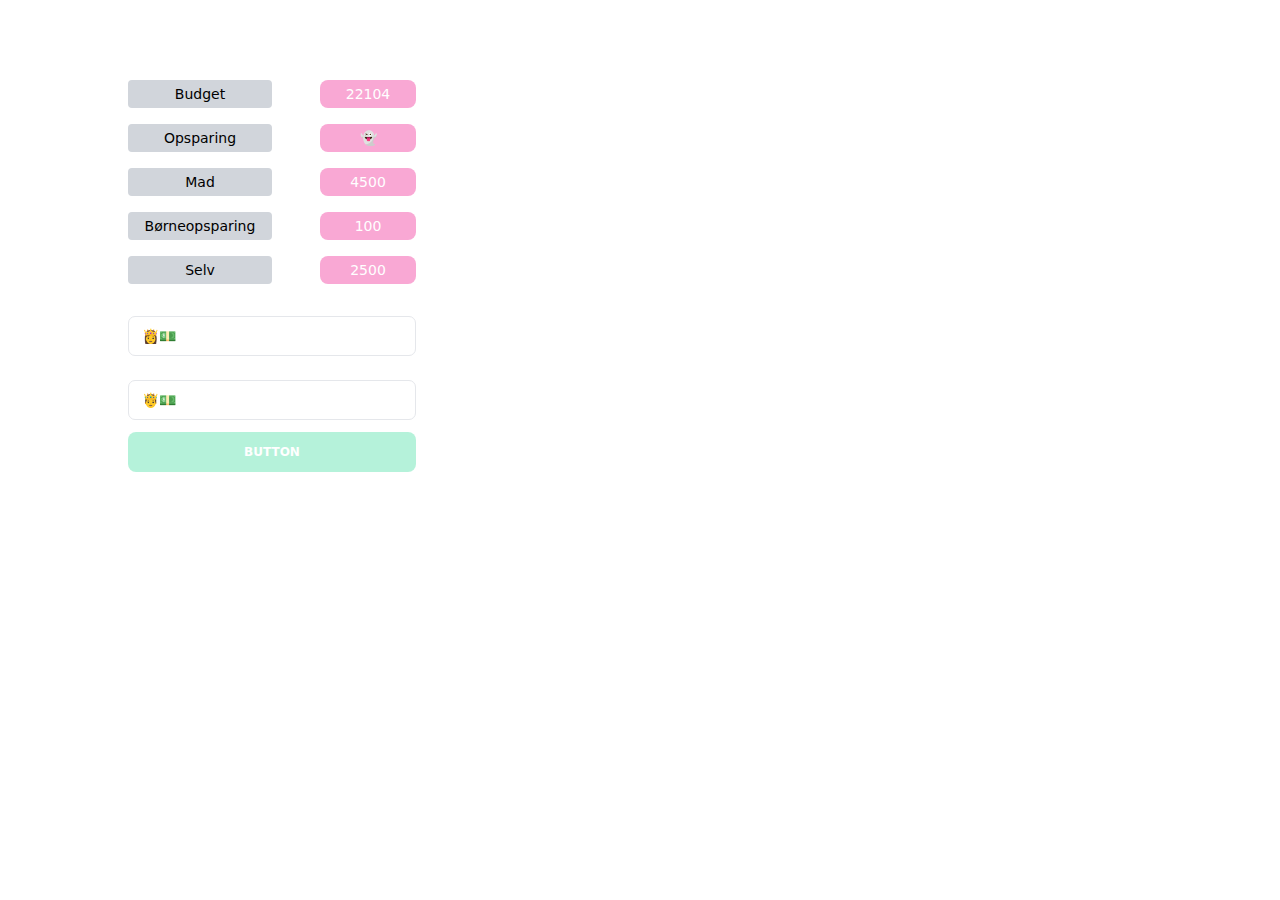
==== index.html @ 0c0a8c0a "Webapp capability fixes" ====
<!doctype html>
<html lang="en">
    <head>
        <meta charset="UTF-8" />
        <meta name="viewport" content="width=device-width, initial-scale=1.0" />
        <meta http-equiv="X-UA-Compatible" content="ie=edge" />
        <meta name="apple-mobile-web-app-capable" content="yes">
        <meta name="apple-mobile-web-app-status-bar-style" content="white">
        <meta name="apple-mobile-web-app-title" content="Budget app">
        <title>Budget</title>
        <link rel="icon" type="image/x-icon" href="/budget/favicon.ico">
        <link rel="stylesheet" href="assets/css/material-tailwind.css" />
        <link rel="manifest" href="/budget/manifest.json" />
        <link rel="apple-touch-icon" href="/budget/192x192.png" />
        <script src="assets/js/tw.js"></script>
        <script src="assets/js/ripple.js"></script>
        <script src="assets/js/budget.js"></script>
        <base href="/" />
    </head>

    <body>
        <div
            class="container flex flex-col lg:flex-row items-center justify-center mx-0 mt-6 lg:mx-32 lg:mt-20 space-y-6 lg:space-y-0 lg:space-x-6"
        >
            <div class="flex flex-col w-72">
                <!-- component -->
                <div class="relative w-72">
                    <div class="mb-8 relative space-y-4">
                        <div
                            class="bg-white rounded-lg flex items-center justify-between space-x-8"
                        >
                            <div
                                class="flex-1 flex justify-between items-center"
                            >
                                <div
                                    class="flex p-1 content-center w-36 bg-gray-300 rounded"
                                >
                                    <span class="m-auto text-sm">Budget</span>
                                </div>
                                <div
                                    class="flex p-1 content-center w-24 rounded-lg bg-pink-300"
                                >
                                    <span
                                        id="minimumBudget"
                                        class="m-auto text-sm text-white"
                                        ><span class="loader">👻</span></span
                                    >
                                </div>
                            </div>
                        </div>
                        <div
                            class="bg-white rounded-lg flex items-center justify-between space-x-8"
                        >
                            <div
                                class="flex-1 flex justify-between items-center"
                            >
                                <div
                                    class="flex p-1 content-center w-36 bg-gray-300 rounded"
                                >
                                    <span class="m-auto text-sm"
                                        >Opsparing</span
                                    >
                                </div>
                                <div
                                    class="flex p-1 content-center w-24 rounded-lg bg-pink-300"
                                >
                                    <span
                                        id="minimumSaving"
                                        class="m-auto text-sm text-white"
                                        ><span class="loader">👻</span></span
                                    >
                                </div>
                            </div>
                        </div>
                        <div
                            class="bg-white rounded-lg flex items-center justify-between space-x-8"
                        >
                            <div
                                class="flex-1 flex justify-between items-center"
                            >
                                <div
                                    class="flex p-1 content-center w-36 bg-gray-300 rounded"
                                >
                                    <span class="m-auto text-sm">Mad</span>
                                </div>
                                <div
                                    class="flex p-1 content-center w-24 rounded-lg bg-pink-300"
                                >
                                    <span
                                        id="minimumFood"
                                        class="m-auto text-sm text-white"
                                        ><span class="loader">👻</span></span
                                    >
                                </div>
                            </div>
                        </div>
                        <div
                            class="bg-white rounded-lg flex items-center justify-between space-x-8"
                        >
                            <div
                                class="flex-1 flex justify-between items-center"
                            >
                                <div
                                    class="flex p-1 content-center w-36 bg-gray-300 rounded"
                                >
                                    <span class="m-auto text-sm"
                                        >Børneopsparing</span
                                    >
                                </div>
                                <div
                                    class="flex p-1 content-center w-24 rounded-lg bg-pink-300"
                                >
                                    <span
                                        id="minimumMubbi"
                                        class="m-auto text-sm text-white"
                                        ><span class="loader">👻</span></span
                                    >
                                </div>
                            </div>
                        </div>
                        <div
                            class="bg-white rounded-lg flex items-center justify-between space-x-8"
                        >
                            <div
                                class="flex-1 flex justify-between items-center"
                            >
                                <div
                                    class="flex p-1 content-center w-36 bg-gray-300 rounded"
                                >
                                    <span class="m-auto text-sm">Selv</span>
                                </div>
                                <div
                                    class="flex p-1 content-center w-24 rounded-lg bg-pink-300"
                                >
                                    <span
                                        id="maximumSelf"
                                        class="m-auto text-sm text-white"
                                        ><span class="loader">👻</span></span
                                    >
                                </div>
                            </div>
                        </div>
                    </div>
                </div>

                <!-- component -->
                <div class="flex w-72 flex-col gap-6">
                    <div class="relative h-10 w-full min-w-[200px]">
                        <input
                            id="idaIncome"
                            class="peer h-full w-full rounded-[7px] border border-blue-gray-200 bg-transparent px-3 py-2.5 font-sans text-sm font-normal text-blue-gray-700 outline outline-0 transition-all placeholder-shown:border placeholder-shown:border-blue-gray-200 placeholder-shown:border-t-blue-gray-200 focus:border-2 focus:border-pink-500 focus:border-t-transparent focus:outline-0 disabled:border-0 disabled:bg-blue-gray-50"
                            placeholder=" "
                        />
                        <label
                            class="before:content[' '] after:content[' '] pointer-events-none absolute left-0 -top-1.5 flex h-full w-full select-none text-[11px] font-normal leading-tight text-blue-gray-400 transition-all before:pointer-events-none before:mt-[6.5px] before:mr-1 before:box-border before:block before:h-1.5 before:w-2.5 before:rounded-tl-md before:border-t before:border-l before:border-blue-gray-200 before:transition-all after:pointer-events-none after:mt-[6.5px] after:ml-1 after:box-border after:block after:h-1.5 after:w-2.5 after:flex-grow after:rounded-tr-md after:border-t after:border-r after:border-blue-gray-200 after:transition-all peer-placeholder-shown:text-sm peer-placeholder-shown:leading-[3.75] peer-placeholder-shown:text-blue-gray-500 peer-placeholder-shown:before:border-transparent peer-placeholder-shown:after:border-transparent peer-focus:text-[11px] peer-focus:leading-tight peer-focus:text-pink-500 peer-focus:before:border-t-2 peer-focus:before:border-l-2 peer-focus:before:border-pink-500 peer-focus:after:border-t-2 peer-focus:after:border-r-2 peer-focus:after:border-pink-500 peer-disabled:text-transparent peer-disabled:before:border-transparent peer-disabled:after:border-transparent peer-disabled:peer-placeholder-shown:text-blue-gray-500"
                        >
                            👸💵
                        </label>
                    </div>
                    <div class="relative h-10 w-full min-w-[200px]">
                        <input
                            id="jeppeIncome"
                            class="peer h-full w-full rounded-[7px] border border-blue-gray-200 bg-transparent px-3 py-2.5 font-sans text-sm font-normal text-blue-gray-700 outline outline-0 transition-all placeholder-shown:border placeholder-shown:border-blue-gray-200 placeholder-shown:border-t-blue-gray-200 focus:border-2 focus:border-indigo-500 focus:border-t-transparent focus:outline-0 disabled:border-0 disabled:bg-blue-gray-50"
                            placeholder=" "
                        />
                        <label
                            class="before:content[' '] after:content[' '] pointer-events-none absolute left-0 -top-1.5 flex h-full w-full select-none text-[11px] font-normal leading-tight text-blue-gray-400 transition-all before:pointer-events-none before:mt-[6.5px] before:mr-1 before:box-border before:block before:h-1.5 before:w-2.5 before:rounded-tl-md before:border-t before:border-l before:border-blue-gray-200 before:transition-all after:pointer-events-none after:mt-[6.5px] after:ml-1 after:box-border after:block after:h-1.5 after:w-2.5 after:flex-grow after:rounded-tr-md after:border-t after:border-r after:border-blue-gray-200 after:transition-all peer-placeholder-shown:text-sm peer-placeholder-shown:leading-[3.75] peer-placeholder-shown:text-blue-gray-500 peer-placeholder-shown:before:border-transparent peer-placeholder-shown:after:border-transparent peer-focus:text-[11px] peer-focus:leading-tight peer-focus:text-indigo-500 peer-focus:before:border-t-2 peer-focus:before:border-l-2 peer-focus:before:border-indigo-500 peer-focus:after:border-t-2 peer-focus:after:border-r-2 peer-focus:after:border-indigo-500 peer-disabled:text-transparent peer-disabled:before:border-transparent peer-disabled:after:border-transparent peer-disabled:peer-placeholder-shown:text-blue-gray-500"
                        >
                            🤴💵
                        </label>
                    </div>
                </div>
                <!-- component -->
                <button
                    id="calcButton"
                    disabled
                    class="middle none center w-72 rounded-lg bg-emerald-300 py-3 px-6 font-sans text-xs font-bold uppercase text-white shadow-md shadow-pink-500/20 transition-all hover:shadow-lg hover:shadow-pink-500/40 focus:opacity-[0.85] focus:shadow-none active:opacity-[0.85] active:shadow-none disabled:pointer-events-none disabled:opacity-50 disabled:shadow-none mt-3"
                    data-ripple-light="true"
                >
                    Button
                </button>
            </div>
            <div class="flex flex-col flex-auto w-72 lg:w-auto mb-24 lg:mb-0">
                <div class="text-center">
                    <div
                        id="idaContainer"
                        class="[&>div]:w-32 [&>div]:m-auto [&>div]:flex [&>div]:justify-between [&>h3]:p-1 [&>h3]:m-1 [&>h3]:mt-12 [&>h3]:lg:mt-1"
                    ></div>
                </div>
                <div class="text-center">
                    <div
                        id="jeppeContainer"
                        class="[&>div]:w-32 [&>div]:m-auto [&>div]:flex [&>div]:justify-between [&>h3]:p-1 [&>h3]:m-1 [&>h3]:mt-20"
                    ></div>
                </div>

                <div class="text-center">
                    <div
                        id="totalContainer"
                        class="[&>div]:w-32 [&>div]:m-auto [&>div]:flex [&>div]:justify-between [&>h3]:p-1 [&>h3]:m-1 [&>h3]:mt-20"
                    ></div>
                </div>
            </div>
        </div>
        <script>
            if ("serviceWorker" in navigator) {
                navigator.serviceWorker
                    .register("/budget/sw.js")
                    .then((registration) =>
                        console.log(
                            "Service Worker registered with scope:",
                            registration.scope,
                        ),
                    )
                    .catch((error) =>
                        console.error(
                            "Service Worker registration failed:",
                            error,
                        ),
                    );
            }
        </script>
    </body>
</html>
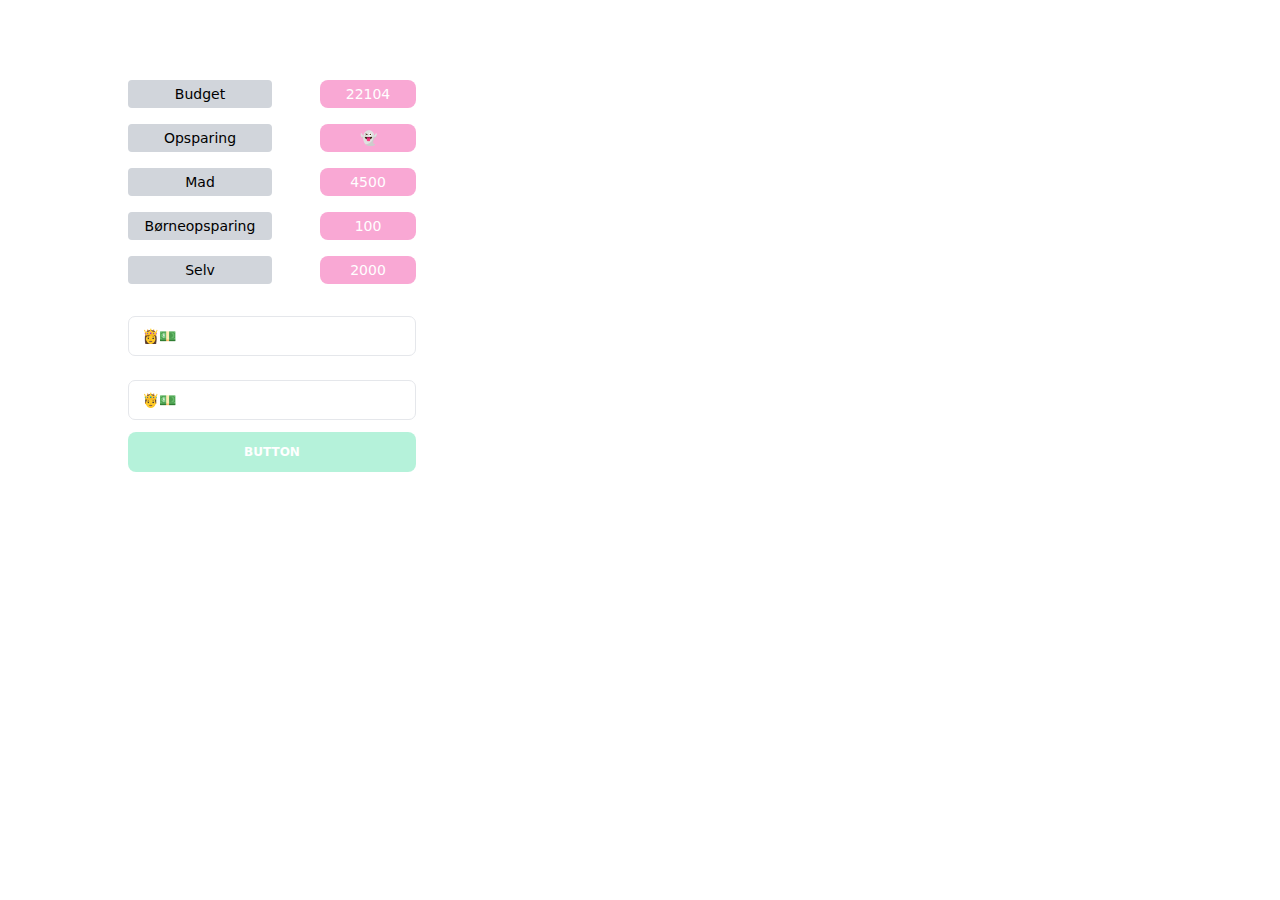
==== commit 1d609078: "Manifest changes" ====
--- a/index.html
+++ b/index.html
@@ -1,22 +1,25 @@
 <!doctype html>
 <html lang="en">
-    <head>
-        <meta charset="UTF-8" />
-        <meta name="viewport" content="width=device-width, initial-scale=1.0" />
-        <meta http-equiv="X-UA-Compatible" content="ie=edge" />
-        <meta name="apple-mobile-web-app-capable" content="yes">
-        <meta name="apple-mobile-web-app-status-bar-style" content="white">
-        <meta name="apple-mobile-web-app-title" content="Budget app">
-        <title>Budget</title>
-        <link rel="icon" type="image/x-icon" href="/budget/favicon.ico">
-        <link rel="stylesheet" href="assets/css/material-tailwind.css" />
-        <link rel="manifest" href="/budget/manifest.json" />
-        <link rel="apple-touch-icon" href="/budget/192x192.png" />
-        <script src="assets/js/tw.js"></script>
-        <script src="assets/js/ripple.js"></script>
-        <script src="assets/js/budget.js"></script>
-        <base href="/" />
-    </head>
+<head>
+    <meta charset="UTF-8" />
+    <meta name="viewport" content="width=device-width, initial-scale=1.0" />
+    <meta http-equiv="X-UA-Compatible" content="ie=edge" />
+    <meta name="apple-mobile-web-app-capable" content="yes">
+    <meta name="apple-mobile-web-app-status-bar-style" content="black">
+    <meta name="apple-mobile-web-app-title" content="Budget app">
+    <title>Budget</title>
+    <link rel="icon" type="image/x-icon" href="/budget/favicon.ico">
+    <link rel="apple-touch-icon" sizes="180x180" href="/budget/192x192.png">
+    <link rel="apple-touch-icon" sizes="152x152" href="/budget/192x192.png">
+    <link rel="apple-touch-icon" sizes="120x120" href="/budget/192x192.png">
+    <link rel="apple-touch-startup-image" href="/budget/oioi.png">
+    <link rel="stylesheet" href="assets/css/material-tailwind.css" />
+    <link rel="manifest" href="/budget/manifest.json" />
+    <script src="assets/js/tw.js"></script>
+    <script src="assets/js/ripple.js"></script>
+    <script src="assets/js/budget.js"></script>
+    <base href="/" />
+</head>
 
     <body>
         <div
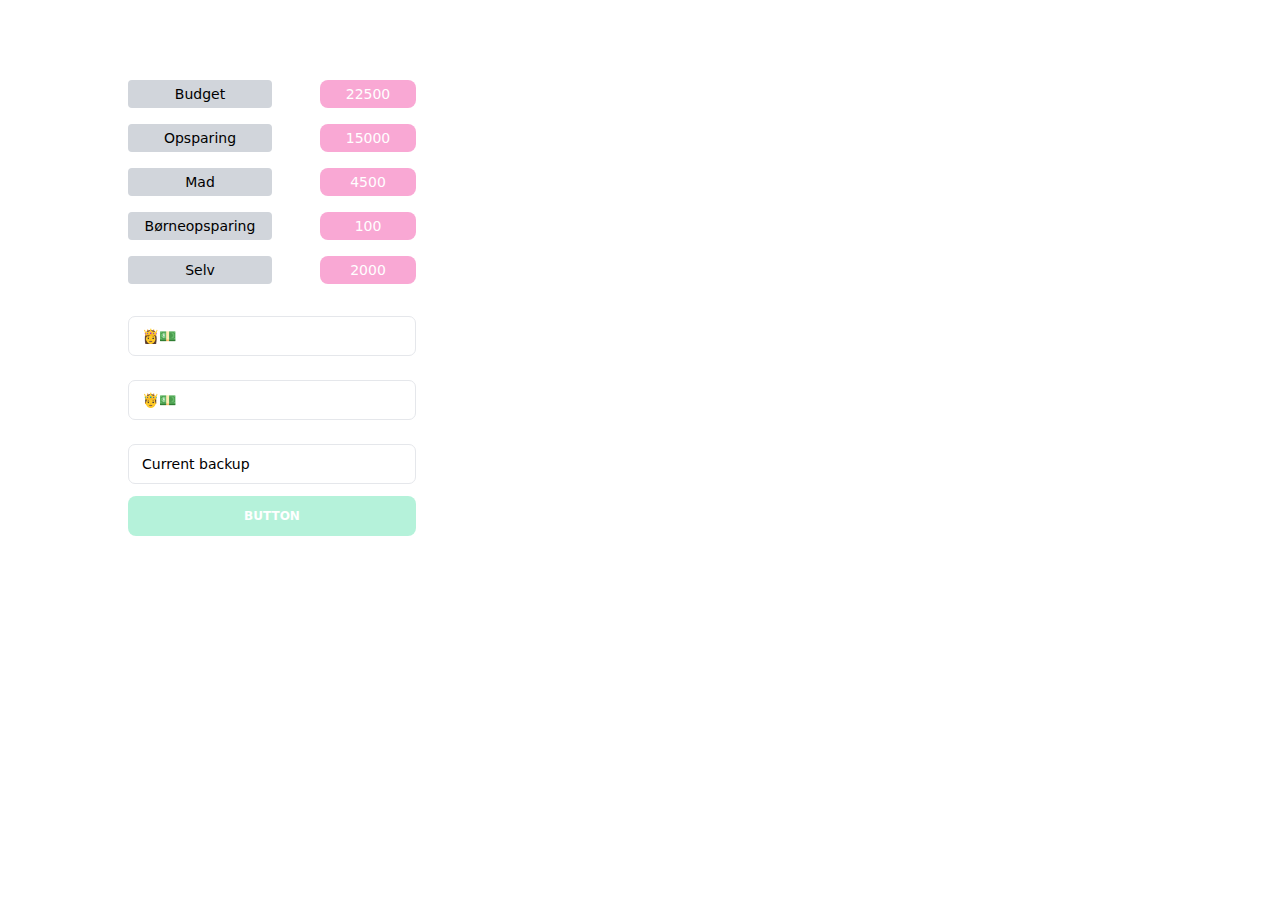
==== commit d09c0e70: "Added means of saving for a house" ====
--- a/index.html
+++ b/index.html
@@ -1,25 +1,37 @@
 <!doctype html>
 <html lang="en">
-<head>
-    <meta charset="UTF-8" />
-    <meta name="viewport" content="width=device-width, initial-scale=1.0" />
-    <meta http-equiv="X-UA-Compatible" content="ie=edge" />
-    <meta name="apple-mobile-web-app-capable" content="yes">
-    <meta name="apple-mobile-web-app-status-bar-style" content="black">
-    <meta name="apple-mobile-web-app-title" content="Budget app">
-    <title>Budget</title>
-    <link rel="icon" type="image/x-icon" href="/budget/favicon.ico">
-    <link rel="apple-touch-icon" sizes="180x180" href="/budget/192x192.png">
-    <link rel="apple-touch-icon" sizes="152x152" href="/budget/192x192.png">
-    <link rel="apple-touch-icon" sizes="120x120" href="/budget/192x192.png">
-    <link rel="apple-touch-startup-image" href="/budget/oioi.png">
-    <link rel="stylesheet" href="assets/css/material-tailwind.css" />
-    <link rel="manifest" href="/budget/manifest.json" />
-    <script src="assets/js/tw.js"></script>
-    <script src="assets/js/ripple.js"></script>
-    <script src="assets/js/budget.js"></script>
-    <base href="/" />
-</head>
+    <head>
+        <meta charset="UTF-8" />
+        <meta name="viewport" content="width=device-width, initial-scale=1.0" />
+        <meta http-equiv="X-UA-Compatible" content="ie=edge" />
+        <meta name="apple-mobile-web-app-capable" content="yes" />
+        <meta name="apple-mobile-web-app-status-bar-style" content="black" />
+        <meta name="apple-mobile-web-app-title" content="Budget app" />
+        <title>Budget</title>
+        <link rel="icon" type="image/x-icon" href="/budget/favicon.ico" />
+        <link
+            rel="apple-touch-icon"
+            sizes="180x180"
+            href="/budget/192x192.png"
+        />
+        <link
+            rel="apple-touch-icon"
+            sizes="152x152"
+            href="/budget/192x192.png"
+        />
+        <link
+            rel="apple-touch-icon"
+            sizes="120x120"
+            href="/budget/192x192.png"
+        />
+        <link rel="apple-touch-startup-image" href="/budget/oioi.png" />
+        <link rel="stylesheet" href="assets/css/material-tailwind.css" />
+        <link rel="manifest" href="/budget/manifest.json" />
+        <script src="assets/js/tw.js"></script>
+        <script src="assets/js/ripple.js"></script>
+        <script src="assets/js/budget.js"></script>
+        <base href="/" />
+    </head>
 
     <body>
         <div
@@ -68,7 +80,7 @@
                                     class="flex p-1 content-center w-24 rounded-lg bg-pink-300"
                                 >
                                     <span
-                                        id="minimumSaving"
+                                        id="minimumBackup"
                                         class="m-auto text-sm text-white"
                                         ><span class="loader">👻</span></span
                                     >
@@ -170,6 +182,18 @@
                             class="before:content[' '] after:content[' '] pointer-events-none absolute left-0 -top-1.5 flex h-full w-full select-none text-[11px] font-normal leading-tight text-blue-gray-400 transition-all before:pointer-events-none before:mt-[6.5px] before:mr-1 before:box-border before:block before:h-1.5 before:w-2.5 before:rounded-tl-md before:border-t before:border-l before:border-blue-gray-200 before:transition-all after:pointer-events-none after:mt-[6.5px] after:ml-1 after:box-border after:block after:h-1.5 after:w-2.5 after:flex-grow after:rounded-tr-md after:border-t after:border-r after:border-blue-gray-200 after:transition-all peer-placeholder-shown:text-sm peer-placeholder-shown:leading-[3.75] peer-placeholder-shown:text-blue-gray-500 peer-placeholder-shown:before:border-transparent peer-placeholder-shown:after:border-transparent peer-focus:text-[11px] peer-focus:leading-tight peer-focus:text-indigo-500 peer-focus:before:border-t-2 peer-focus:before:border-l-2 peer-focus:before:border-indigo-500 peer-focus:after:border-t-2 peer-focus:after:border-r-2 peer-focus:after:border-indigo-500 peer-disabled:text-transparent peer-disabled:before:border-transparent peer-disabled:after:border-transparent peer-disabled:peer-placeholder-shown:text-blue-gray-500"
                         >
                             🤴💵
+                        </label>
+                    </div>
+                    <div class="relative h-10 w-full min-w-[200px]">
+                        <input
+                            id="currentBackup"
+                            class="peer h-full w-full rounded-[7px] border border-blue-gray-200 bg-transparent px-3 py-2.5 font-sans text-sm font-normal text-blue-gray-700 outline outline-0 transition-all placeholder-shown:border placeholder-shown:border-blue-gray-200 placeholder-shown:border-t-blue-gray-200 focus:border-2 focus:border-indigo-500 focus:border-t-transparent focus:outline-0 disabled:border-0 disabled:bg-blue-gray-50"
+                            placeholder=" "
+                        />
+                        <label
+                            class="before:content[' '] after:content[' '] pointer-events-none absolute left-0 -top-1.5 flex h-full w-full select-none text-[11px] font-normal leading-tight text-blue-gray-400 transition-all before:pointer-events-none before:mt-[6.5px] before:mr-1 before:box-border before:block before:h-1.5 before:w-2.5 before:rounded-tl-md before:border-t before:border-l before:border-blue-gray-200 before:transition-all after:pointer-events-none after:mt-[6.5px] after:ml-1 after:box-border after:block after:h-1.5 after:w-2.5 after:flex-grow after:rounded-tr-md after:border-t after:border-r after:border-blue-gray-200 after:transition-all peer-placeholder-shown:text-sm peer-placeholder-shown:leading-[3.75] peer-placeholder-shown:text-blue-gray-500 peer-placeholder-shown:before:border-transparent peer-placeholder-shown:after:border-transparent peer-focus:text-[11px] peer-focus:leading-tight peer-focus:text-indigo-500 peer-focus:before:border-t-2 peer-focus:before:border-l-2 peer-focus:before:border-indigo-500 peer-focus:after:border-t-2 peer-focus:after:border-r-2 peer-focus:after:border-indigo-500 peer-disabled:text-transparent peer-disabled:before:border-transparent peer-disabled:after:border-transparent peer-disabled:peer-placeholder-shown:text-blue-gray-500"
+                        >
+                            Current backup
                         </label>
                     </div>
                 </div>
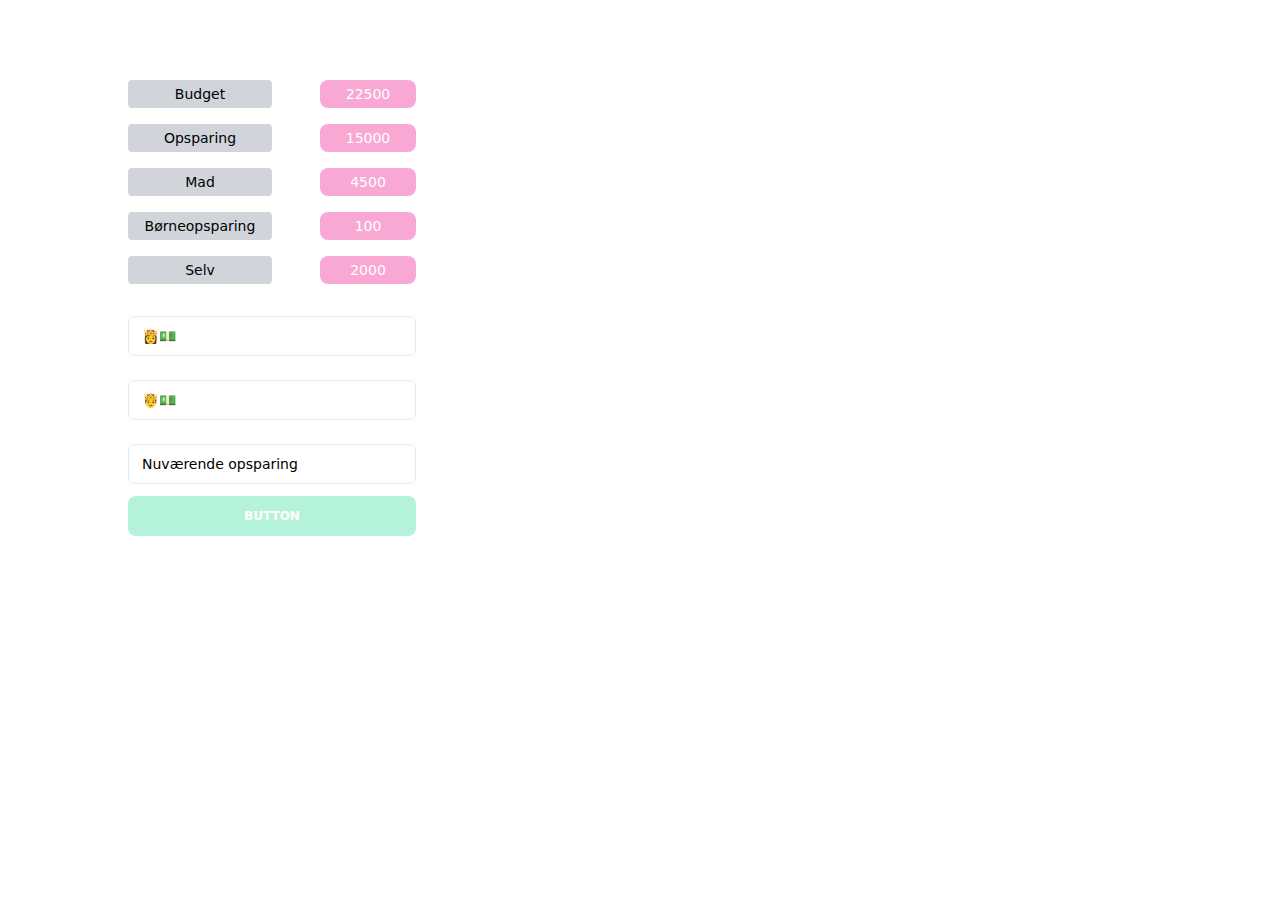
==== commit 41dc64c1: "Update index.html" ====
--- a/index.html
+++ b/index.html
@@ -193,7 +193,7 @@
                         <label
                             class="before:content[' '] after:content[' '] pointer-events-none absolute left-0 -top-1.5 flex h-full w-full select-none text-[11px] font-normal leading-tight text-blue-gray-400 transition-all before:pointer-events-none before:mt-[6.5px] before:mr-1 before:box-border before:block before:h-1.5 before:w-2.5 before:rounded-tl-md before:border-t before:border-l before:border-blue-gray-200 before:transition-all after:pointer-events-none after:mt-[6.5px] after:ml-1 after:box-border after:block after:h-1.5 after:w-2.5 after:flex-grow after:rounded-tr-md after:border-t after:border-r after:border-blue-gray-200 after:transition-all peer-placeholder-shown:text-sm peer-placeholder-shown:leading-[3.75] peer-placeholder-shown:text-blue-gray-500 peer-placeholder-shown:before:border-transparent peer-placeholder-shown:after:border-transparent peer-focus:text-[11px] peer-focus:leading-tight peer-focus:text-indigo-500 peer-focus:before:border-t-2 peer-focus:before:border-l-2 peer-focus:before:border-indigo-500 peer-focus:after:border-t-2 peer-focus:after:border-r-2 peer-focus:after:border-indigo-500 peer-disabled:text-transparent peer-disabled:before:border-transparent peer-disabled:after:border-transparent peer-disabled:peer-placeholder-shown:text-blue-gray-500"
                         >
-                            Current backup
+                            Nuværende opsparing
                         </label>
                     </div>
                 </div>
